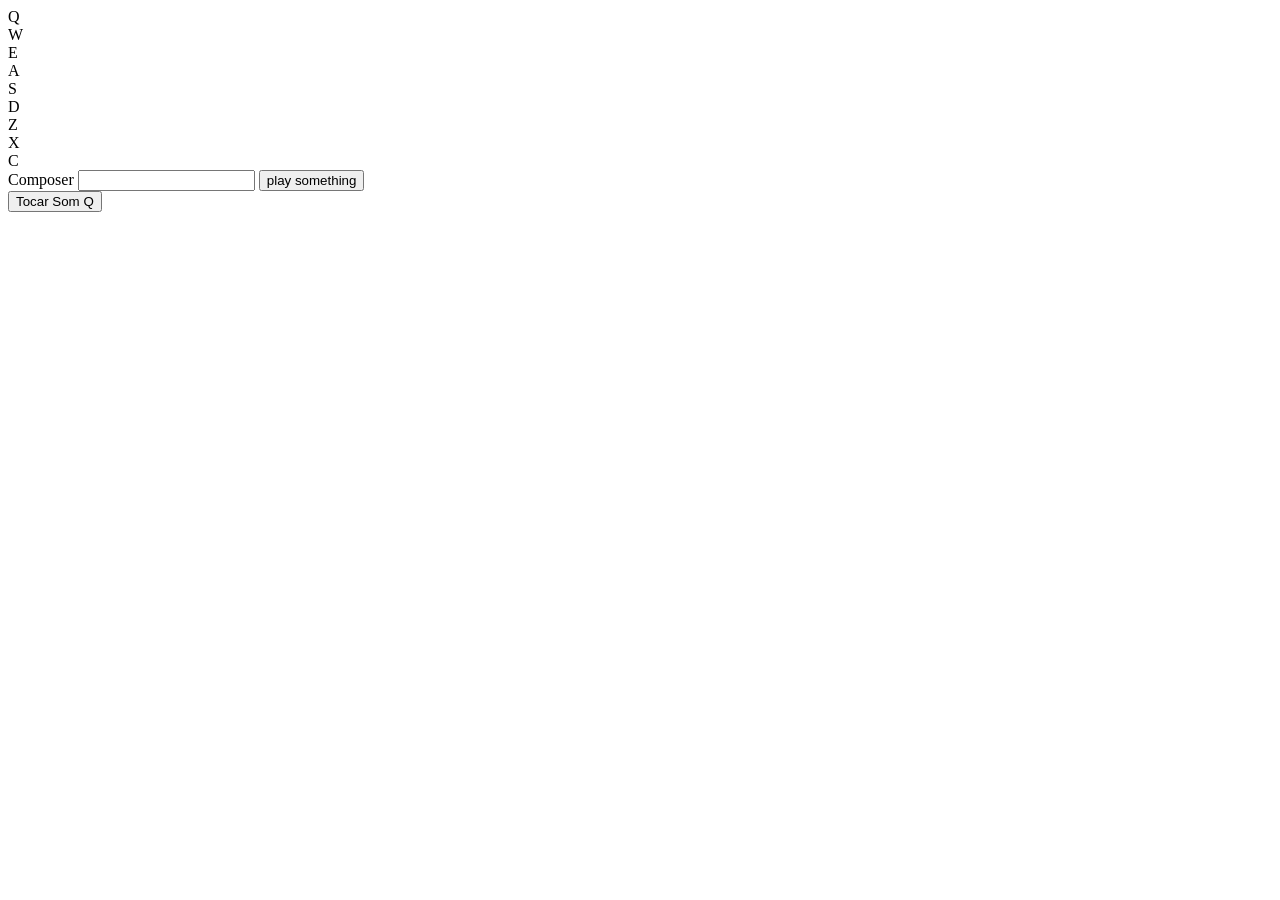
==== index.html @ 8b286140 "refactor: reorganize project structure" ====
<!DOCTYPE html>
<html lang="pt-br">
<head>
    <meta charset="UTF-8">
    <meta name="viewport" content="width=device-width, initial-scale=1.0">
    <meta http-equiv="X-UA-Compatible" content="IE-edge">

    <title>Keyboard-DRUM</title>
</head>
<body>
    <header class="header-logo"></header>
    <main class="main-home">
        <section class="drum">
            <div class="keyq">Q</div>
            <div class="keyw">W</div>
            <div class="keye">E</div>

            <div class="keya">A</div>
            <div class="keys">S</div>
            <div class="keyd">D</div>

            <div class="keyz">Z</div>
            <div class="keyx">X</div>
            <div class="keyc">C</div>

            <div class="composer">
                <label for="input">Composer
                    <input type="text" id="input">
                    <button>play something</button>
                </label>
                
            </div>
        </section>
        <footer class="Roadpay" >

        </footer>
    </main>
    <button id="btn-q">Tocar Som Q</button>

    <audio id="s_keyq" src="src/sounds/keyq.wav"></audio>
    <audio id="s_keyw" src="src/sounds/keyw.wav"></audio>
    <audio id="s_keye" src="src/sounds/keye.wav"></audio>
    <audio id="s_keya" src="src/sounds/keya.wav"></audio>
    <audio id="s_keys" src="src/sounds/keys.wav"></audio>
    <audio id="s_keyd" src="src/sounds/keyd.wav"></audio>
    <audio id="s_keyz" src="src/sounds/keyz.wav"></audio>
    <audio id="s_keyx" src="src/sounds/keyx.wav"></audio>
    <audio id="s_keyc" src="src/sounds/keyc.wav"></audio>
    
    <script src="script.js"></script>

    <script>
    const audio = document.getElementById("s_keyq");
    const botao = document.getElementById("btn-q");

    botao.addEventListener("click", () => {
        audio.currentTime = 0; // volta para o início
        audio.play();
    });
</script>
</body>
</html>
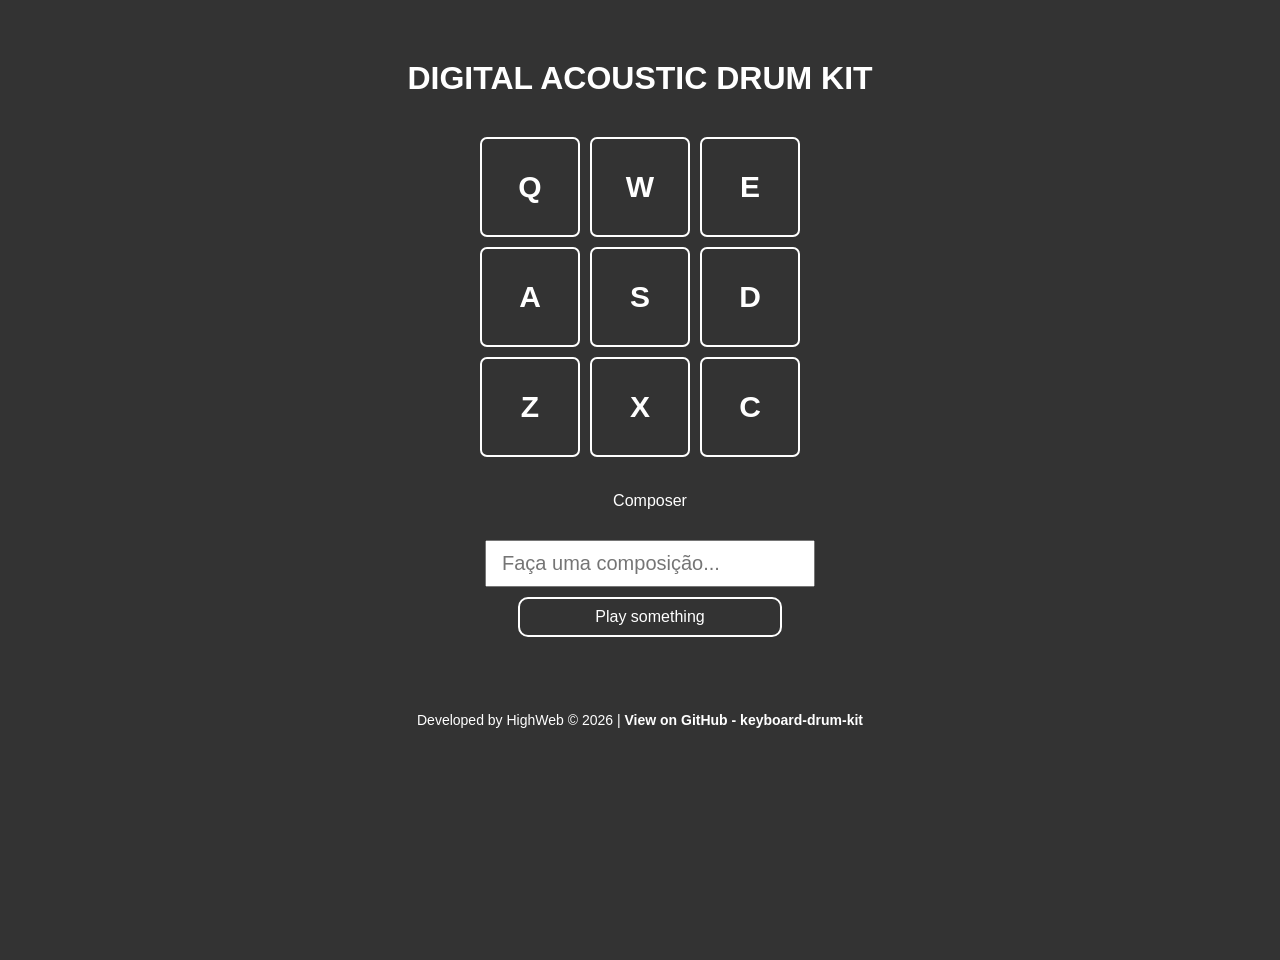
==== commit 93f222a6: "feat: add keyboard drum interactions and composition playback" ====
--- a/index.html
+++ b/index.html
@@ -5,37 +5,48 @@
     <meta name="viewport" content="width=device-width, initial-scale=1.0">
     <meta http-equiv="X-UA-Compatible" content="IE-edge">
 
+    <link rel="stylesheet" href="./src/css/reset.css">
+    <link rel="stylesheet" href="./src/css/styles.css">
+
+
     <title>Keyboard-DRUM</title>
 </head>
 <body>
-    <header class="header-logo"></header>
+    <header id="header-logo">
+        <h1 id="cabecalho-capa">digital acoustic drum kit</h1>
+    </header>
+
     <main class="main-home">
         <section class="drum">
-            <div class="keyq">Q</div>
-            <div class="keyw">W</div>
-            <div class="keye">E</div>
+            <div data-key="keyq" class="key">Q</div>
+            <div data-key="keyw" class="key">W</div>
+            <div data-key="keye" class="key">E</div>
 
-            <div class="keya">A</div>
-            <div class="keys">S</div>
-            <div class="keyd">D</div>
+            <div data-key="keya" class="key">A</div>
+            <div data-key="keys" class="key">S</div>
+            <div data-key="keyd" class="key">D</div>
 
-            <div class="keyz">Z</div>
-            <div class="keyx">X</div>
-            <div class="keyc">C</div>
+            <div data-key="keyz" class="key">Z</div>
+            <div data-key="keyx" class="key">X</div>
+            <div data-key="keyc" class="key">C</div>
 
             <div class="composer">
-                <label for="input">Composer
-                    <input type="text" id="input">
-                    <button>play something</button>
-                </label>
-                
+                <label for="input">Composer</label>
+
+                <input type="text" id="input" placeholder="Faça uma composição...">
+
+                <button>Play something</button>
             </div>
         </section>
-        <footer class="Roadpay" >
-
+        <footer class="footer">
+            <p>
+                Developed by HighWeb © 2026 |
+                <a href="https://github.com/highwebapi/keyboard-drum-kit" target="_blank">
+                    View on GitHub - keyboard-drum-kit
+                </a>
+            </p>
         </footer>
     </main>
-    <button id="btn-q">Tocar Som Q</button>
 
     <audio id="s_keyq" src="src/sounds/keyq.wav"></audio>
     <audio id="s_keyw" src="src/sounds/keyw.wav"></audio>
@@ -46,17 +57,8 @@
     <audio id="s_keyz" src="src/sounds/keyz.wav"></audio>
     <audio id="s_keyx" src="src/sounds/keyx.wav"></audio>
     <audio id="s_keyc" src="src/sounds/keyc.wav"></audio>
+
+    <script src="./src/js/script.js"></script>
     
-    <script src="script.js"></script>
-
-    <script>
-    const audio = document.getElementById("s_keyq");
-    const botao = document.getElementById("btn-q");
-
-    botao.addEventListener("click", () => {
-        audio.currentTime = 0; // volta para o início
-        audio.play();
-    });
-</script>
 </body>
 </html>
--- a/src/css/styles.css
+++ b/src/css/styles.css
@@ -0,0 +1,113 @@
+#header-logo {
+    width: 100%;
+    display: flex;
+    justify-content: center; /* centraliza horizontalmente */
+    align-items: center;     /* centraliza verticalmente */
+    margin-bottom: 20px;     /* distância para o main */
+    margin-top: 60px;
+}
+
+#header-logo h1 {
+    text-transform: uppercase;
+    color: white;
+}
+
+body {
+    min-height: 100vh;
+    font-family: Arial, Helvetica, sans-serif;
+    background-color: #333;
+}
+
+
+
+.drum {
+    display: grid;
+    grid-template-columns: repeat(3, 100px); /* colunas do mesmo tamanho das .key */
+    gap: 10px;
+    justify-content: center; /* centraliza o grid horizontalmente */
+    color: #FFF;
+    padding: 20px;
+    margin: 0 auto; /* reforço para centralização */
+}
+
+.key {
+    width: 100px;
+    height: 100px;
+    border-radius: 7px;
+    border: 2px solid #FFF;
+    color: #FFF;
+    display: flex;
+    justify-content: center;
+    align-items: center;
+    font-size: 30px;
+    font-weight: bold;
+}
+
+.key.active {
+    border: 2px solid #FF0;
+    color: #FF0;
+}
+
+.composer {
+    width: 340px;
+    padding: 5px;
+    margin: auto; /* centraliza horizontalmente*/
+    color: #FFF;
+}
+
+.composer label {
+    display: block;
+    text-align: center;
+    margin-top: 20px;
+    margin-bottom: 10px;
+}
+.composer #input {
+    width: 100%;
+    margin-top: 20px;
+    outline: none;
+    font-size: 20px;
+    padding: 10px 15px;
+}
+.composer button {
+    width: 80%;
+    height: 40px;
+    margin: 20px auto 0 auto;
+    display: block;
+    justify-content: center;
+    align-items: center;
+    text-align: center;
+    background: none;
+    border-radius: 10px;
+    border: 2px solid #FFF;
+    color: #FFF;
+    font-size: 16px;
+    margin-top: 10px;
+    cursor: pointer;
+}
+
+.composer button:hover {
+    background-color: rgba(0,0,0,0.2);
+}
+
+.footer {
+    margin-top: 30px;
+    padding: 20px;
+    text-align: center;
+    color: #FFF;
+    font-size: 14px;
+}
+
+.footer a {
+    color: #FFF;
+    text-decoration: none;
+    font-weight: bold;
+}
+
+.footer a:hover {
+    text-decoration: underline;
+}
+
+.key:hover{
+    background-color: rgba(0, 0, 0, 0.768);
+}
+
